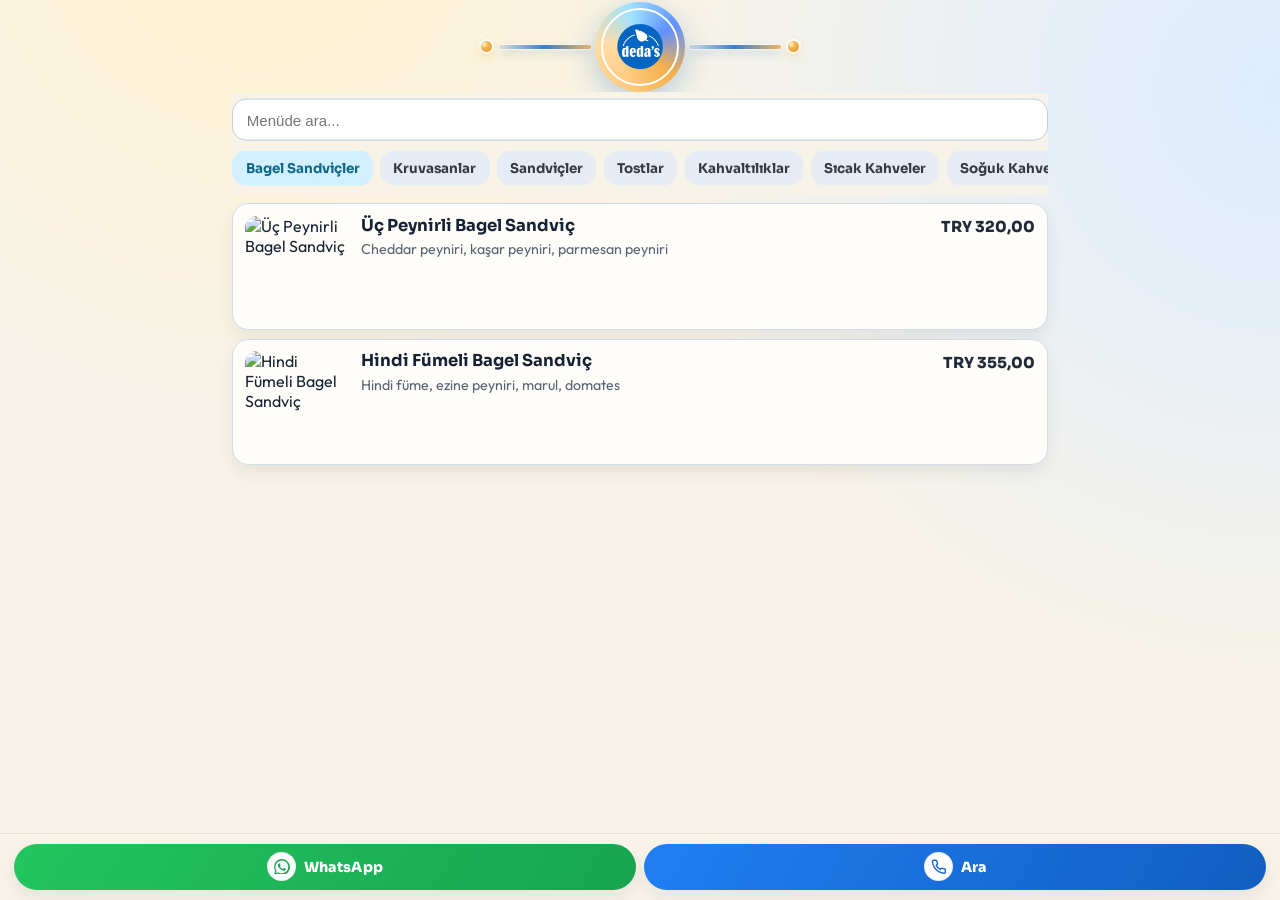
==== menu.html @ 4fb6b933 "Initial mobile-first Deda's Coffee site" ====
<!doctype html>
<html lang="tr">
  <head>
    <meta charset="UTF-8" />
    <meta name="viewport" content="width=device-width, initial-scale=1" />
    <title>Deda's Coffee Menu</title>
    <meta name="description" content="Deda's Coffee and Sandwich Menu" />
    <link rel="preconnect" href="https://fonts.googleapis.com" />
    <link rel="preconnect" href="https://fonts.gstatic.com" crossorigin />
    <link
      href="https://fonts.googleapis.com/css2?family=Outfit:wght@400;500;600;700;800&family=Sora:wght@500;600;700;800&display=swap"
      rel="stylesheet"
    />
    <link rel="stylesheet" href="styles.css" />
    <script src="app.js" defer></script>
  </head>
  <body class="page-menu" data-page="menu">
    <header class="top-header">
      <div class="header-side header-side-left" aria-hidden="true">
        <span class="header-dot"></span>
        <span class="header-line"></span>
      </div>

      <a href="index.html" class="logo-wrap" aria-label="Deda's Coffee">
        <span class="logo-ring" aria-hidden="true"></span>
        <img src="image.png" alt="Deda's Coffee logo" class="logo-img" />
      </a>

      <div class="header-side header-side-right" aria-hidden="true">
        <span class="header-line"></span>
        <span class="header-dot"></span>
      </div>

    </header>

    <main class="page-shell">
      <section class="sticky-controls">
        <label class="sr-only" for="menu-search" data-i18n="menu.searchLabel">Menüde Ara</label>
        <input
          id="menu-search"
          class="menu-search"
          type="search"
          data-i18n-placeholder="menu.searchPlaceholder"
          placeholder="Menüde ara..."
        />

        <div id="category-tabs" class="category-tabs" aria-label="Menu categories"></div>
      </section>

      <section id="menu-list" class="menu-list" aria-live="polite"></section>
      <p id="menu-empty" class="empty-state" data-i18n="menu.noResults">
        Arama sonucu bulunamadı.
      </p>
    </main>

    <nav class="bottom-action-bar">
      <a
        href="https://wa.me/905380907099"
        target="_blank"
        rel="noopener noreferrer"
        class="bottom-action bottom-action-whatsapp"
      >
        <span class="action-icon" aria-hidden="true">
          <svg viewBox="0 0 16 16" fill="currentColor" xmlns="http://www.w3.org/2000/svg">
            <path
              d="M13.601 2.326A7.854 7.854 0 0 0 8.023 0a7.88 7.88 0 0 0-6.79 11.865L0 16l4.289-1.125A7.88 7.88 0 0 0 8.022 16a7.86 7.86 0 0 0 5.58-13.674ZM8.022 14.67a6.55 6.55 0 0 1-3.334-.908l-.24-.144-2.54.667.677-2.472-.156-.254a6.55 6.55 0 1 1 5.593 3.11Zm3.59-4.892c-.196-.099-1.16-.573-1.34-.638-.18-.066-.312-.099-.443.099-.132.196-.51.638-.624.77-.115.131-.23.147-.427.05-.197-.1-.83-.306-1.581-.975-.584-.52-.98-1.161-1.095-1.358-.114-.198-.012-.304.086-.402.09-.09.196-.23.295-.345.099-.115.132-.197.197-.329.066-.131.033-.247-.016-.345-.05-.099-.443-1.067-.607-1.462-.16-.386-.323-.334-.443-.34l-.378-.007a.724.724 0 0 0-.525.247c-.18.197-.689.673-.689 1.642s.706 1.905.804 2.036c.1.132 1.39 2.122 3.37 2.975.471.203.838.324 1.124.415.473.15.904.129 1.245.078.38-.057 1.16-.474 1.324-.931.164-.458.164-.85.115-.932-.05-.082-.181-.131-.377-.23Z"
            />
          </svg>
        </span>
        <span data-i18n="menu.whatsappButton">WhatsApp</span>
      </a>
      <a href="tel:+905380907099" class="bottom-action bottom-action-call">
        <span class="action-icon" aria-hidden="true">
          <svg
            viewBox="0 0 24 24"
            fill="none"
            stroke="currentColor"
            stroke-width="2.2"
            stroke-linecap="round"
            stroke-linejoin="round"
            xmlns="http://www.w3.org/2000/svg"
          >
            <path
              d="M22 16.92v3a2 2 0 0 1-2.18 2 19.8 19.8 0 0 1-8.63-3.07 19.5 19.5 0 0 1-6-6A19.8 19.8 0 0 1 2.12 4.2 2 2 0 0 1 4.11 2h3a2 2 0 0 1 2 1.72c.12.88.34 1.74.65 2.56a2 2 0 0 1-.45 2.11L8 9.7a16 16 0 0 0 6.3 6.3l1.3-1.3a2 2 0 0 1 2.11-.45c.82.31 1.68.53 2.56.65A2 2 0 0 1 22 16.92Z"
            />
          </svg>
        </span>
        <span data-i18n="menu.callButton">Ara</span>
      </a>
    </nav>
  </body>
</html>
---- styles.css ----
:root {
  --bg: #f8f3e8;
  --surface: #fffdf9;
  --line: #d4dce6;
  --ink: #152233;
  --muted: #556374;
  --brand: #0e67c7;
  --brand-strong: #084c99;
  --accent: #f5b14b;
  --accent-soft: #ffdca6;
  --ok: #35b389;
  --chip: #e7ecf4;
  --shadow-lg: 0 20px 34px rgba(11, 31, 57, 0.12);
  --shadow-sm: 0 8px 16px rgba(11, 31, 57, 0.07);
}

* {
  box-sizing: border-box;
}

html,
body {
  margin: 0;
  padding: 0;
}

html {
  scroll-behavior: smooth;
}

body {
  min-height: 100vh;
  color: var(--ink);
  font-family: "Outfit", "Segoe UI", sans-serif;
  background:
    radial-gradient(circle at 20% -10%, #fff3cf 0, rgba(255, 243, 207, 0) 35%),
    radial-gradient(circle at 100% 10%, #dcecff 0, rgba(220, 236, 255, 0) 40%),
    var(--bg);
}

h1,
h2,
h3,
strong,
.info-kicker,
.status-pill,
.category-tab {
  font-family: "Sora", "Avenir Next", sans-serif;
}

a {
  color: inherit;
  text-decoration: none;
}

img {
  max-width: 100%;
  display: block;
}

.sr-only {
  position: absolute;
  width: 1px;
  height: 1px;
  margin: -1px;
  padding: 0;
  overflow: hidden;
  clip: rect(0, 0, 0, 0);
  border: 0;
}

.top-header {
  --header-progress: 0;
  position: sticky;
  top: 0;
  z-index: 50;
  display: grid;
  grid-template-columns: 1fr auto 1fr;
  grid-template-areas: "left logo right";
  align-items: center;
  gap: 0.6rem;
  padding: 0.48rem 1rem 0.42rem;
  background: transparent;
  border-bottom: 1px solid rgba(11, 31, 57, calc(var(--header-progress) * 0.08));
  overflow: clip;
}

.top-header::before {
  content: "";
  position: absolute;
  inset: 0;
  z-index: 0;
  background: linear-gradient(to bottom, rgba(248, 243, 232, 0.97), rgba(248, 243, 232, 0.86));
  backdrop-filter: blur(12px);
  opacity: var(--header-progress);
  pointer-events: none;
}

.top-header > * {
  position: relative;
  z-index: 1;
}

.header-side {
  grid-area: left;
  display: flex;
  align-items: center;
  gap: 0.48rem;
  min-width: 0;
}

.header-side-left {
  justify-content: flex-end;
}

.header-side-right {
  grid-area: right;
  justify-content: flex-start;
}

.header-line {
  width: clamp(28px, 17vw, 92px);
  height: 4px;
  border-radius: 999px;
  background: linear-gradient(90deg, rgba(14, 103, 199, 0.14), rgba(14, 103, 199, 0.82), rgba(245, 177, 75, 0.92));
  box-shadow: 0 0 0 1px rgba(255, 255, 255, 0.45), 0 4px 10px rgba(14, 103, 199, 0.22);
}

.header-dot {
  width: 11px;
  height: 11px;
  border-radius: 50%;
  background: radial-gradient(circle at 30% 30%, #fff9db 0, var(--accent) 36%, #eb9d2d 100%);
  box-shadow: 0 0 0 2px rgba(255, 255, 255, 0.78), 0 4px 9px rgba(245, 177, 75, 0.42);
}

.logo-wrap {
  grid-area: logo;
  display: block;
  position: relative;
  width: 68px;
  height: 68px;
  margin: 0 auto;
  isolation: isolate;
}

.logo-ring {
  position: absolute;
  inset: -6px;
  border-radius: 50%;
  background: conic-gradient(
    from 130deg,
    var(--accent),
    #ffcb83,
    var(--accent-soft),
    #9ee2ff,
    #5f90ff,
    var(--accent)
  );
  animation: spin 16s linear infinite;
  filter: drop-shadow(0 10px 16px rgba(14, 103, 199, 0.28));
}

.logo-img {
  position: relative;
  z-index: 2;
  width: 100%;
  height: 100%;
  object-fit: cover;
  border-radius: 50%;
  border: 2px solid #ffffff;
}

.page-shell {
  width: min(860px, 100%);
  margin: 0 auto;
  padding: 0 0.95rem 4.5rem;
}

.page-menu .page-shell {
  padding-bottom: 6.6rem;
}

.hero-card,
.menu-hero {
  position: relative;
  overflow: hidden;
  padding: 1.2rem;
  border-radius: 26px;
  color: #ffffff;
  box-shadow: var(--shadow-lg);
}

.hero-card::before,
.menu-hero::before {
  content: "";
  position: absolute;
  inset: 0;
  opacity: 0.3;
  background: radial-gradient(circle at 20% 20%, #ffffff, transparent 55%);
  pointer-events: none;
}

.hero-card {
  background:
    linear-gradient(145deg, rgba(6, 45, 88, 0.9), rgba(7, 96, 174, 0.82)),
    url("https://images.unsplash.com/photo-1517705008128-361805f42e86?auto=format&fit=crop&w=1200&q=80") center/cover;
}

.menu-hero {
  background:
    linear-gradient(145deg, rgba(14, 56, 32, 0.84), rgba(9, 97, 110, 0.82)),
    url("https://images.unsplash.com/photo-1495474472287-4d71bcdd2085?auto=format&fit=crop&w=1200&q=80") center/cover;
}

.status-pill {
  display: inline-flex;
  margin: 0;
  border-radius: 999px;
  padding: 0.45rem 0.78rem;
  background: rgba(255, 255, 255, 0.18);
  font-size: 0.78rem;
  font-weight: 700;
  letter-spacing: 0.02em;
  text-transform: uppercase;
}

.hero-card h1,
.menu-hero h1 {
  margin: 0.7rem 0 0.35rem;
  font-size: clamp(1.4rem, 5vw, 2rem);
  line-height: 1.2;
}

.hero-copy {
  margin: 0;
  max-width: 58ch;
  color: rgba(255, 255, 255, 0.92);
  line-height: 1.5;
  font-size: 0.98rem;
}

.hero-actions,
.menu-actions {
  margin-top: 1.05rem;
  display: flex;
  flex-wrap: wrap;
  gap: 0.6rem;
}

.btn {
  border-radius: 999px;
  padding: 0.68rem 1rem;
  font-weight: 700;
  font-size: 0.9rem;
  transition: transform 0.2s ease, box-shadow 0.2s ease;
}

.btn:hover,
.btn:focus-visible {
  transform: translateY(-1px);
}

.btn-primary {
  color: #ffffff;
  background: linear-gradient(120deg, var(--brand), #1f86f2);
  box-shadow: 0 8px 15px rgba(14, 103, 199, 0.35);
}

.btn-ghost {
  color: #ffffff;
  background: rgba(255, 255, 255, 0.18);
  border: 1px solid rgba(255, 255, 255, 0.35);
}

.service-strip {
  margin-top: 0.95rem;
  display: grid;
  grid-template-columns: 1fr;
  gap: 0.6rem;
}

.service-card {
  border: 1px solid rgba(8, 76, 153, 0.12);
  border-radius: 20px;
  padding: 0.95rem;
  background: rgba(255, 255, 255, 0.75);
  box-shadow: var(--shadow-sm);
}

.service-card h2 {
  margin: 0;
  font-size: 0.98rem;
}

.service-card p {
  margin: 0.35rem 0 0;
  color: var(--muted);
  font-size: 0.92rem;
}

.photo-grid {
  margin-top: 0.95rem;
  border-radius: 22px;
  overflow: hidden;
  display: grid;
  grid-template-columns: repeat(2, 1fr);
  gap: 0.35rem;
}

.photo-grid img {
  width: 100%;
  height: 148px;
  object-fit: cover;
}

.photo-grid img:first-child {
  grid-column: span 2;
  height: 210px;
}

.info-stack {
  margin-top: 0.95rem;
  display: grid;
  gap: 0.6rem;
}

.info-card {
  background: var(--surface);
  border: 1px solid var(--line);
  border-radius: 18px;
  padding: 0.95rem;
  box-shadow: var(--shadow-sm);
}

.info-kicker {
  margin: 0 0 0.38rem;
  font-size: 0.8rem;
  letter-spacing: 0.08em;
  text-transform: uppercase;
  color: var(--brand-strong);
}

.info-card p {
  margin: 0;
  color: var(--ink);
  line-height: 1.45;
}

.info-card a {
  display: inline-block;
  margin-top: 0.45rem;
  font-weight: 700;
  color: var(--brand);
}

.rating-line {
  margin-top: 0.45rem;
  color: #1f7f5b;
  font-weight: 700;
}

.pickup-banner {
  margin-top: 0.95rem;
  border-radius: 20px;
  border: 1px solid var(--line);
  background: var(--surface);
  box-shadow: var(--shadow-sm);
  padding: 0.95rem;
  display: flex;
  gap: 0.65rem;
  align-items: center;
  justify-content: space-between;
}

.pickup-banner h2 {
  margin: 0;
  font-size: 1.1rem;
}

.pickup-banner p {
  margin: 0.22rem 0 0;
  color: var(--muted);
  font-size: 0.94rem;
}

.order-btn {
  flex-shrink: 0;
  border-radius: 999px;
  background: #d1f1ff;
  color: #0a5c7c;
  font-weight: 800;
  padding: 0.65rem 0.95rem;
}

.sticky-controls {
  position: sticky;
  top: var(--header-offset, 86px);
  z-index: 30;
  margin-top: 0;
  padding: 0.3rem 0 0.5rem;
  background: linear-gradient(to bottom, rgba(248, 243, 232, 1), rgba(248, 243, 232, 0.84));
}

.menu-search {
  width: 100%;
  border: 1px solid #c3cedb;
  background: #ffffff;
  border-radius: 14px;
  padding: 0.72rem 0.84rem;
  color: var(--ink);
  font-size: 0.94rem;
}

.menu-search:focus {
  outline: 2px solid rgba(14, 103, 199, 0.25);
  border-color: var(--brand);
}

.category-tabs {
  margin-top: 0.62rem;
  display: flex;
  gap: 0.48rem;
  overflow-x: auto;
  padding-bottom: 0.1rem;
  scrollbar-width: none;
}

.category-tabs::-webkit-scrollbar {
  display: none;
}

.category-tab {
  border: 0;
  background: var(--chip);
  color: #303b46;
  border-radius: 14px;
  padding: 0.56rem 0.82rem;
  font-size: 0.84rem;
  white-space: nowrap;
  font-weight: 700;
}

.category-tab.is-active {
  background: #d2f0ff;
  color: #0f6786;
}

.menu-list {
  margin-top: 0.55rem;
  display: grid;
  gap: 0.58rem;
}

.bottom-action-bar {
  position: fixed;
  left: 0;
  right: 0;
  bottom: 0;
  z-index: 70;
  display: grid;
  grid-template-columns: 1fr 1fr;
  gap: 0.55rem;
  padding: 0.6rem 0.9rem calc(0.65rem + env(safe-area-inset-bottom));
  background: linear-gradient(to top, rgba(248, 243, 232, 0.98), rgba(248, 243, 232, 0.72));
  backdrop-filter: blur(10px);
  border-top: 1px solid rgba(11, 31, 57, 0.08);
}

.bottom-action {
  display: inline-flex;
  align-items: center;
  justify-content: center;
  gap: 0.46rem;
  border-radius: 999px;
  min-height: 46px;
  font-weight: 800;
  font-family: "Sora", "Avenir Next", sans-serif;
  font-size: 0.88rem;
  letter-spacing: 0.02em;
  box-shadow: var(--shadow-sm);
}

.bottom-action-whatsapp {
  background: linear-gradient(120deg, #22c55e, #18a451);
  color: #ffffff;
}

.bottom-action-call {
  background: linear-gradient(120deg, #1f7ff3, #125ec0);
  color: #ffffff;
}

.action-icon {
  width: 1.85rem;
  height: 1.85rem;
  display: inline-flex;
  align-items: center;
  justify-content: center;
  flex: 0 0 auto;
  border-radius: 50%;
  background: #ffffff;
  box-shadow: inset 0 0 0 1px rgba(17, 24, 39, 0.08);
}

.action-icon svg {
  width: 0.98rem;
  height: 0.98rem;
  display: block;
}

.bottom-action-whatsapp .action-icon {
  color: #1aa350;
}

.bottom-action-call .action-icon {
  color: #1d66cd;
}

.menu-item {
  display: grid;
  grid-template-columns: 86px 1fr auto;
  grid-template-areas: "image content price";
  gap: 0.7rem;
  align-items: start;
  padding: 0.58rem;
  border: 1px solid var(--line);
  border-radius: 16px;
  background: var(--surface);
  box-shadow: var(--shadow-sm);
  animation: rise 0.35s ease both;
}

.menu-thumb {
  grid-area: image;
  width: 86px;
  height: 86px;
  border-radius: 12px;
  object-fit: cover;
}

.menu-content {
  grid-area: content;
}

.menu-content h3 {
  margin: 0;
  line-height: 1.2;
  font-size: 1.03rem;
}

.menu-content p {
  margin: 0.28rem 0 0;
  color: var(--muted);
  font-size: 0.89rem;
  line-height: 1.33;
}

.menu-price {
  grid-area: price;
  margin: 0;
  font-family: "Sora", "Avenir Next", sans-serif;
  font-size: 0.95rem;
  font-weight: 800;
  color: #202c39;
  white-space: nowrap;
  padding-top: 0.1rem;
}

.empty-state {
  display: none;
  margin-top: 0.8rem;
  text-align: center;
  color: var(--muted);
  background: rgba(255, 255, 255, 0.65);
  border: 1px dashed #c5d0dc;
  border-radius: 15px;
  padding: 1rem 0.8rem;
}

.empty-state.is-visible {
  display: block;
}

.reveal {
  animation: rise 0.55s ease both;
}

.stagger > * {
  animation: rise 0.7s ease both;
}

.stagger > :nth-child(1) {
  animation-delay: 0.04s;
}

.stagger > :nth-child(2) {
  animation-delay: 0.12s;
}

.stagger > :nth-child(3) {
  animation-delay: 0.2s;
}

@keyframes rise {
  from {
    opacity: 0;
    transform: translateY(9px);
  }
  to {
    opacity: 1;
    transform: translateY(0);
  }
}

@keyframes spin {
  to {
    transform: rotate(360deg);
  }
}

html[dir="rtl"] .menu-item {
  grid-template-columns: auto 1fr 86px;
  grid-template-areas: "price content image";
}

html[dir="rtl"] .menu-price {
  justify-self: start;
}

@media (min-width: 700px) {
  .page-shell {
    padding: 0 1.4rem 4.8rem;
  }

  .logo-wrap {
    width: 78px;
    height: 78px;
  }

  .service-strip {
    grid-template-columns: repeat(3, 1fr);
  }

  .info-stack {
    grid-template-columns: repeat(2, 1fr);
  }

  .photo-grid {
    grid-template-columns: repeat(3, 1fr);
  }

  .photo-grid img:first-child {
    grid-column: span 1;
    height: 180px;
  }

  .photo-grid img {
    height: 180px;
  }

  .menu-item {
    grid-template-columns: 102px 1fr auto;
    gap: 0.88rem;
    padding: 0.7rem;
  }

  .menu-thumb {
    width: 102px;
    height: 102px;
  }

  html[dir="rtl"] .menu-item {
    grid-template-columns: auto 1fr 102px;
  }
}
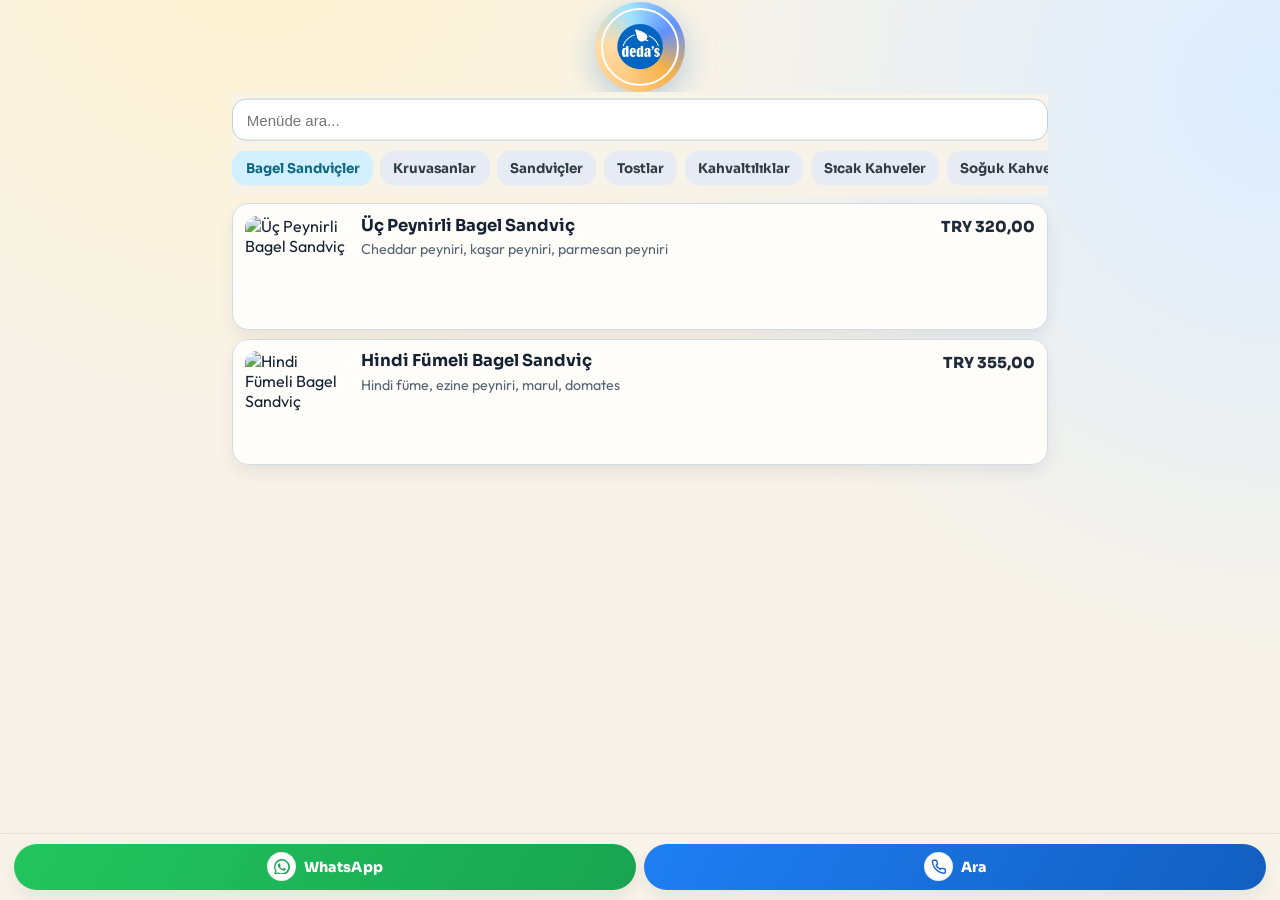
==== commit cbe509bd: "Remove unnecessary header decorations from the menu page" ====
--- a/menu.html
+++ b/menu.html
@@ -16,21 +16,10 @@
   </head>
   <body class="page-menu" data-page="menu">
     <header class="top-header">
-      <div class="header-side header-side-left" aria-hidden="true">
-        <span class="header-dot"></span>
-        <span class="header-line"></span>
-      </div>
-
       <a href="index.html" class="logo-wrap" aria-label="Deda's Coffee">
         <span class="logo-ring" aria-hidden="true"></span>
         <img src="image.png" alt="Deda's Coffee logo" class="logo-img" />
       </a>
-
-      <div class="header-side header-side-right" aria-hidden="true">
-        <span class="header-line"></span>
-        <span class="header-dot"></span>
-      </div>
-
     </header>
 
     <main class="page-shell">
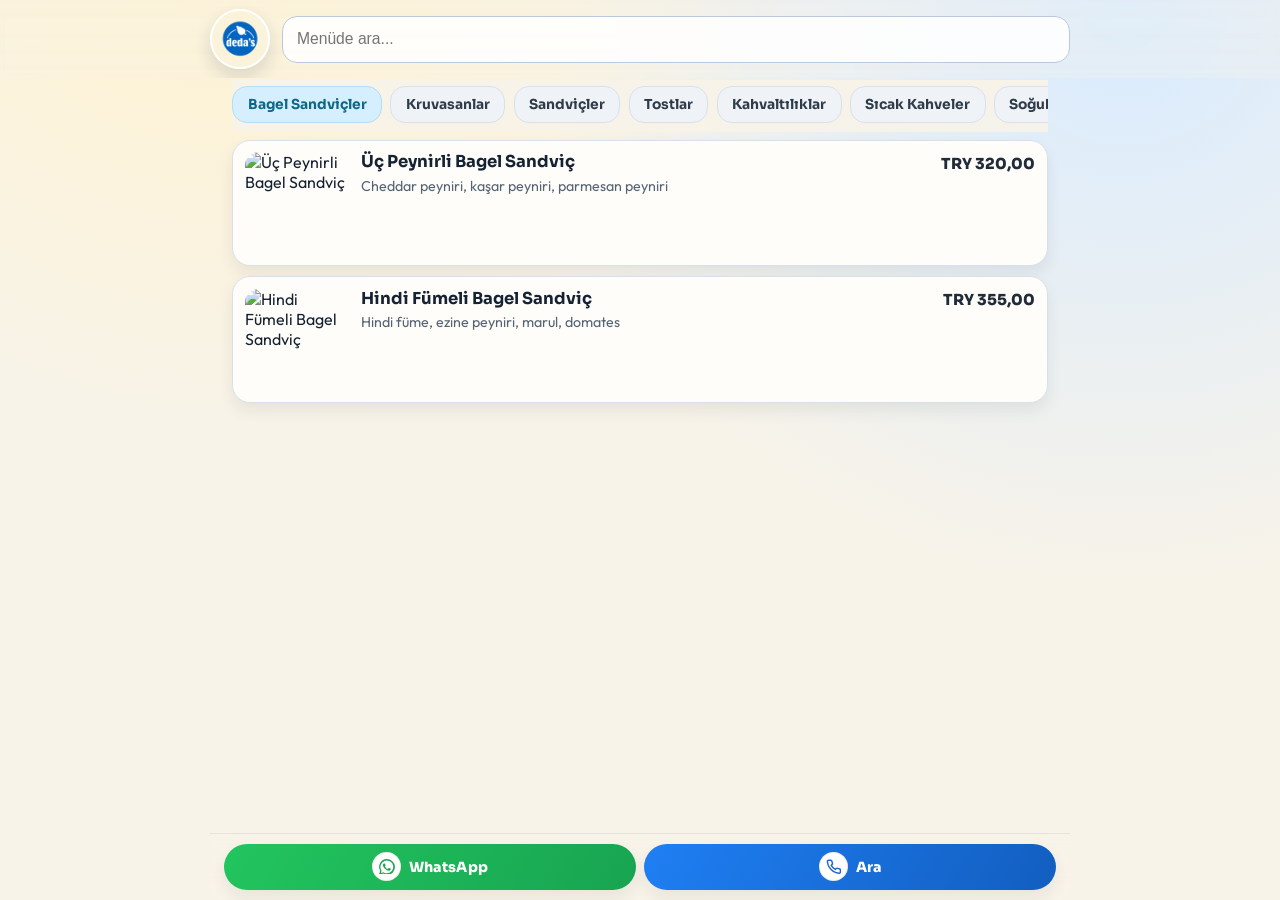
==== commit 0c82fa47: "Refine header layout and move search into top bar" ====
--- a/menu.html
+++ b/menu.html
@@ -16,23 +16,23 @@
   </head>
   <body class="page-menu" data-page="menu">
     <header class="top-header">
-      <a href="index.html" class="logo-wrap" aria-label="Deda's Coffee">
-        <span class="logo-ring" aria-hidden="true"></span>
-        <img src="image.png" alt="Deda's Coffee logo" class="logo-img" />
-      </a>
+      <div class="header-main">
+        <a href="menu.html" class="logo-wrap" aria-label="Deda's Coffee">
+          <img src="image.png" alt="Deda's Coffee logo" class="logo-img" />
+        </a>
+        <label class="sr-only" for="menu-search" data-i18n="menu.searchLabel">Menüde Ara</label>
+        <input
+          id="menu-search"
+          class="menu-search menu-search-header"
+          type="search"
+          data-i18n-placeholder="menu.searchPlaceholder"
+          placeholder="Menüde ara..."
+        />
+      </div>
     </header>
 
     <main class="page-shell">
       <section class="sticky-controls">
-        <label class="sr-only" for="menu-search" data-i18n="menu.searchLabel">Menüde Ara</label>
-        <input
-          id="menu-search"
-          class="menu-search"
-          type="search"
-          data-i18n-placeholder="menu.searchPlaceholder"
-          placeholder="Menüde ara..."
-        />
-
         <div id="category-tabs" class="category-tabs" aria-label="Menu categories"></div>
       </section>
 
--- a/styles.css
+++ b/styles.css
@@ -1,6 +1,7 @@
 :root {
   --bg: #f8f3e8;
   --surface: #fffdf9;
+  --surface-soft: #f8fbff;
   --line: #d4dce6;
   --ink: #152233;
   --muted: #556374;
@@ -33,8 +34,8 @@
   color: var(--ink);
   font-family: "Outfit", "Segoe UI", sans-serif;
   background:
-    radial-gradient(circle at 20% -10%, #fff3cf 0, rgba(255, 243, 207, 0) 35%),
-    radial-gradient(circle at 100% 10%, #dcecff 0, rgba(220, 236, 255, 0) 40%),
+    radial-gradient(circle at 18% -15%, #fff2cc 0, rgba(255, 242, 204, 0) 38%),
+    radial-gradient(circle at 88% 0%, #d8ebff 0, rgba(216, 235, 255, 0) 42%),
     var(--bg);
 }
 
@@ -74,15 +75,10 @@
   position: sticky;
   top: 0;
   z-index: 50;
-  display: grid;
-  grid-template-columns: 1fr auto 1fr;
-  grid-template-areas: "left logo right";
-  align-items: center;
-  gap: 0.6rem;
-  padding: 0.48rem 1rem 0.42rem;
+  padding: 0.58rem 0.95rem 0.52rem;
   background: transparent;
-  border-bottom: 1px solid rgba(11, 31, 57, calc(var(--header-progress) * 0.08));
-  overflow: clip;
+  border-bottom: 1px solid rgba(11, 31, 57, calc(var(--header-progress) * 0.12));
+  overflow: hidden;
 }
 
 .top-header::before {
@@ -90,9 +86,9 @@
   position: absolute;
   inset: 0;
   z-index: 0;
-  background: linear-gradient(to bottom, rgba(248, 243, 232, 0.97), rgba(248, 243, 232, 0.86));
-  backdrop-filter: blur(12px);
-  opacity: var(--header-progress);
+  background: linear-gradient(to bottom, rgba(248, 243, 232, 0.98), rgba(248, 243, 232, 0.92));
+  backdrop-filter: blur(calc(2px + (var(--header-progress) * 8px)));
+  opacity: calc(0.3 + (var(--header-progress) * 0.7));
   pointer-events: none;
 }
 
@@ -101,74 +97,46 @@
   z-index: 1;
 }
 
-.header-side {
-  grid-area: left;
-  display: flex;
+.header-main {
+  width: min(860px, 100%);
+  margin: 0 auto;
+  display: grid;
+  grid-template-columns: auto 1fr;
   align-items: center;
-  gap: 0.48rem;
-  min-width: 0;
-}
-
-.header-side-left {
-  justify-content: flex-end;
-}
-
-.header-side-right {
-  grid-area: right;
-  justify-content: flex-start;
-}
-
-.header-line {
-  width: clamp(28px, 17vw, 92px);
-  height: 4px;
-  border-radius: 999px;
-  background: linear-gradient(90deg, rgba(14, 103, 199, 0.14), rgba(14, 103, 199, 0.82), rgba(245, 177, 75, 0.92));
-  box-shadow: 0 0 0 1px rgba(255, 255, 255, 0.45), 0 4px 10px rgba(14, 103, 199, 0.22);
-}
-
-.header-dot {
-  width: 11px;
-  height: 11px;
+  gap: 0.72rem;
+}
+
+.logo-wrap {
+  display: inline-block;
+  position: relative;
+  width: 56px;
+  height: 56px;
   border-radius: 50%;
-  background: radial-gradient(circle at 30% 30%, #fff9db 0, var(--accent) 36%, #eb9d2d 100%);
-  box-shadow: 0 0 0 2px rgba(255, 255, 255, 0.78), 0 4px 9px rgba(245, 177, 75, 0.42);
-}
-
-.logo-wrap {
-  grid-area: logo;
-  display: block;
-  position: relative;
-  width: 68px;
-  height: 68px;
-  margin: 0 auto;
-  isolation: isolate;
-}
-
-.logo-ring {
-  position: absolute;
-  inset: -6px;
-  border-radius: 50%;
-  background: conic-gradient(
-    from 130deg,
-    var(--accent),
-    #ffcb83,
-    var(--accent-soft),
-    #9ee2ff,
-    #5f90ff,
-    var(--accent)
-  );
-  animation: spin 16s linear infinite;
-  filter: drop-shadow(0 10px 16px rgba(14, 103, 199, 0.28));
+  border: 2px solid #ffffff;
+  box-shadow: 0 8px 18px rgba(11, 31, 57, 0.14);
+  overflow: hidden;
 }
 
 .logo-img {
-  position: relative;
-  z-index: 2;
   width: 100%;
   height: 100%;
   object-fit: cover;
   border-radius: 50%;
-  border: 2px solid #ffffff;
+}
+
+.menu-search {
+  width: 100%;
+  border: 1px solid #b9cadf;
+  background: rgba(255, 255, 255, 0.86);
+  border-radius: 15px;
+  padding: 0.76rem 0.9rem;
+  color: var(--ink);
+  font-size: 0.96rem;
+  box-shadow: inset 0 1px 0 rgba(255, 255, 255, 0.9);
+}
+
+.menu-search-header {
+  min-height: 45px;
 }
 
 .page-shell {
@@ -395,34 +363,25 @@
 
 .sticky-controls {
   position: sticky;
-  top: var(--header-offset, 86px);
+  top: var(--header-offset, 72px);
   z-index: 30;
-  margin-top: 0;
-  padding: 0.3rem 0 0.5rem;
-  background: linear-gradient(to bottom, rgba(248, 243, 232, 1), rgba(248, 243, 232, 0.84));
-}
-
-.menu-search {
-  width: 100%;
-  border: 1px solid #c3cedb;
-  background: #ffffff;
-  border-radius: 14px;
-  padding: 0.72rem 0.84rem;
-  color: var(--ink);
-  font-size: 0.94rem;
+  margin-top: 0.1rem;
+  padding: 0.26rem 0 0.48rem;
+  background: linear-gradient(to bottom, rgba(248, 243, 232, 0.98), rgba(248, 243, 232, 0.86));
 }
 
 .menu-search:focus {
   outline: 2px solid rgba(14, 103, 199, 0.25);
   border-color: var(--brand);
+  background: #ffffff;
 }
 
 .category-tabs {
-  margin-top: 0.62rem;
+  margin-top: 0.08rem;
   display: flex;
-  gap: 0.48rem;
+  gap: 0.52rem;
   overflow-x: auto;
-  padding-bottom: 0.1rem;
+  padding-bottom: 0.12rem;
   scrollbar-width: none;
 }
 
@@ -431,40 +390,43 @@
 }
 
 .category-tab {
-  border: 0;
-  background: var(--chip);
-  color: #303b46;
-  border-radius: 14px;
-  padding: 0.56rem 0.82rem;
-  font-size: 0.84rem;
+  border: 1px solid #d8e0ea;
+  background: #eff3f8;
+  color: #2f3b48;
+  border-radius: 15px;
+  padding: 0.56rem 0.9rem;
+  font-size: 0.86rem;
   white-space: nowrap;
   font-weight: 700;
+  transition: transform 0.18s ease, background-color 0.18s ease, border-color 0.18s ease;
 }
 
 .category-tab.is-active {
-  background: #d2f0ff;
+  background: #d5efff;
+  border-color: #b4ddf7;
   color: #0f6786;
 }
 
 .menu-list {
-  margin-top: 0.55rem;
+  margin-top: 0.5rem;
   display: grid;
-  gap: 0.58rem;
+  gap: 0.62rem;
 }
 
 .bottom-action-bar {
   position: fixed;
-  left: 0;
-  right: 0;
+  left: 50%;
+  transform: translateX(-50%);
+  width: min(860px, 100%);
   bottom: 0;
   z-index: 70;
   display: grid;
   grid-template-columns: 1fr 1fr;
   gap: 0.55rem;
   padding: 0.6rem 0.9rem calc(0.65rem + env(safe-area-inset-bottom));
-  background: linear-gradient(to top, rgba(248, 243, 232, 0.98), rgba(248, 243, 232, 0.72));
+  background: linear-gradient(to top, rgba(248, 243, 232, 0.97), rgba(248, 243, 232, 0.78));
   backdrop-filter: blur(10px);
-  border-top: 1px solid rgba(11, 31, 57, 0.08);
+  border-top: 1px solid rgba(11, 31, 57, 0.07);
 }
 
 .bottom-action {
@@ -523,19 +485,20 @@
   grid-template-areas: "image content price";
   gap: 0.7rem;
   align-items: start;
-  padding: 0.58rem;
-  border: 1px solid var(--line);
-  border-radius: 16px;
+  padding: 0.64rem;
+  border: 1px solid #d8e1ea;
+  border-radius: 18px;
   background: var(--surface);
-  box-shadow: var(--shadow-sm);
+  box-shadow: 0 8px 16px rgba(11, 31, 57, 0.07);
   animation: rise 0.35s ease both;
+  transition: transform 0.18s ease, box-shadow 0.18s ease, border-color 0.18s ease;
 }
 
 .menu-thumb {
   grid-area: image;
   width: 86px;
   height: 86px;
-  border-radius: 12px;
+  border-radius: 14px;
   object-fit: cover;
 }
 
@@ -565,6 +528,12 @@
   color: #202c39;
   white-space: nowrap;
   padding-top: 0.1rem;
+}
+
+.menu-item:hover {
+  transform: translateY(-1px);
+  box-shadow: 0 12px 20px rgba(11, 31, 57, 0.1);
+  border-color: #c9d6e6;
 }
 
 .empty-state {
@@ -613,12 +582,6 @@
   }
 }
 
-@keyframes spin {
-  to {
-    transform: rotate(360deg);
-  }
-}
-
 html[dir="rtl"] .menu-item {
   grid-template-columns: auto 1fr 86px;
   grid-template-areas: "price content image";
@@ -634,8 +597,13 @@
   }
 
   .logo-wrap {
-    width: 78px;
-    height: 78px;
+    width: 60px;
+    height: 60px;
+  }
+
+  .menu-search-header {
+    min-height: 47px;
+    font-size: 0.98rem;
   }
 
   .service-strip {
